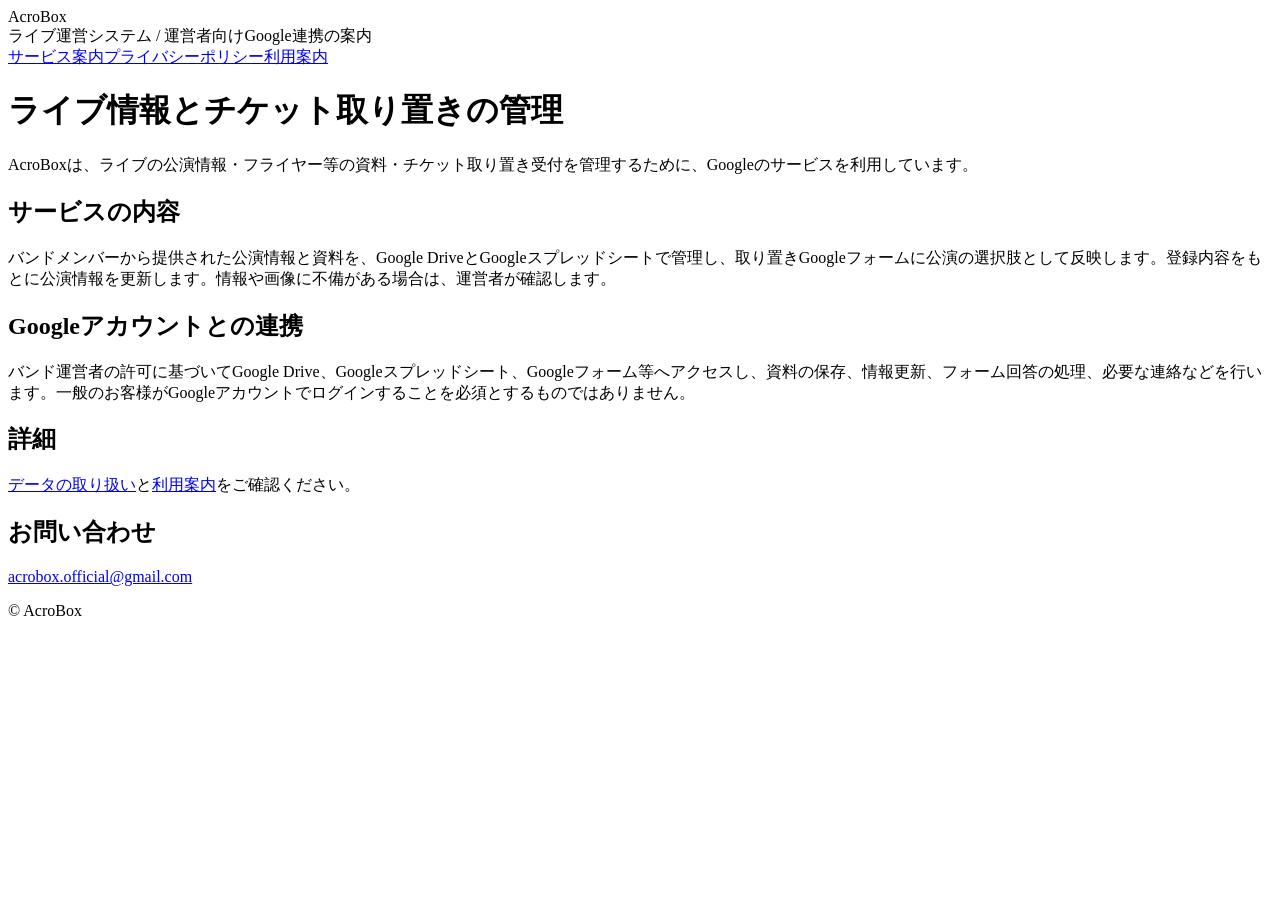
==== index.html @ 0d5246cf "Create index.html" ====
<!doctype html><html lang="ja"><head><meta charset="utf-8"><meta name="viewport" content="width=device-width, initial-scale=1"><title>AcroBox ライブ情報・チケット取り置き管理</title><link rel="stylesheet" href="style.css"></head><body><header><div class="brand">AcroBox</div><div class="sub">ライブ運営システム / 運営者向けGoogle連携の案内</div><nav aria-label="サイト案内"><a href="index.html" aria-current="page">サービス案内</a><a href="privacy.html">プライバシーポリシー</a><a href="terms.html">利用案内</a></nav></header><main><h1>ライブ情報とチケット取り置きの管理</h1><p>AcroBoxは、ライブの公演情報・フライヤー等の資料・チケット取り置き受付を管理するために、Googleのサービスを利用しています。</p><h2>サービスの内容</h2><p>バンドメンバーから提供された公演情報と資料を、Google DriveとGoogleスプレッドシートで管理し、取り置きGoogleフォームに公演の選択肢として反映します。登録内容をもとに公演情報を更新します。情報や画像に不備がある場合は、運営者が確認します。</p><h2>Googleアカウントとの連携</h2><p>バンド運営者の許可に基づいてGoogle Drive、Googleスプレッドシート、Googleフォーム等へアクセスし、資料の保存、情報更新、フォーム回答の処理、必要な連絡などを行います。一般のお客様がGoogleアカウントでログインすることを必須とするものではありません。</p><h2>詳細</h2><p><a href="privacy.html">データの取り扱い</a>と<a href="terms.html">利用案内</a>をご確認ください。</p><h2>お問い合わせ</h2><p><a href="mailto:acrobox.official@gmail.com">acrobox.official@gmail.com</a></p></main><footer>© AcroBox</footer></body></html>
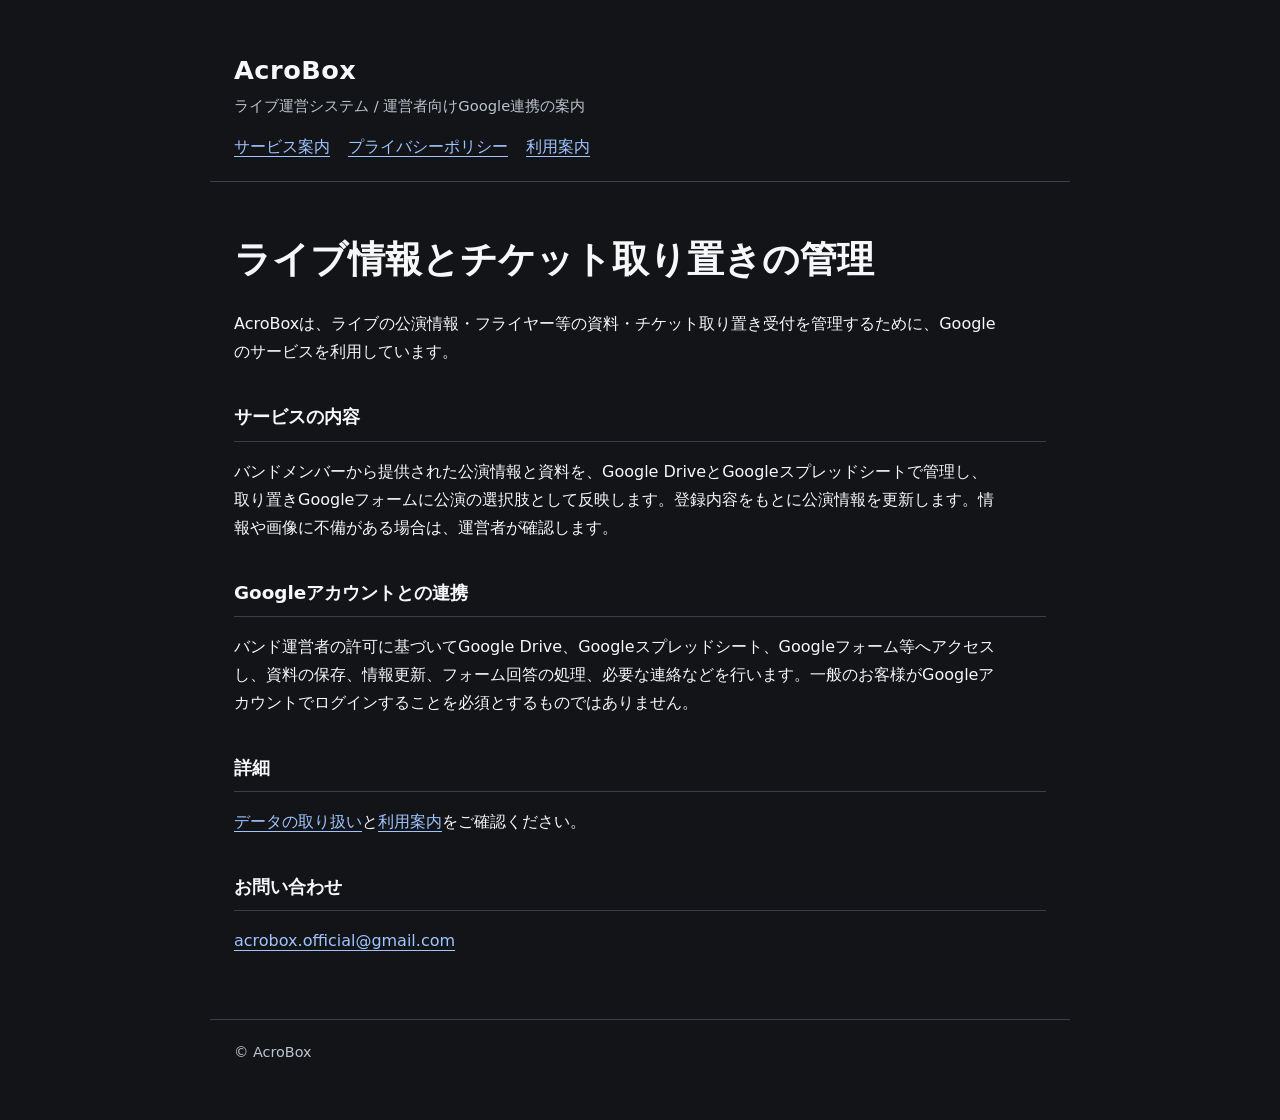
==== commit 1c41f82b: "Add Google site ownership verification" ====
--- a/index.html
+++ b/index.html
@@ -1 +1,2 @@
-<!doctype html><html lang="ja"><head><meta charset="utf-8"><meta name="viewport" content="width=device-width, initial-scale=1"><title>AcroBox ライブ情報・チケット取り置き管理</title><link rel="stylesheet" href="style.css"></head><body><header><div class="brand">AcroBox</div><div class="sub">ライブ運営システム / 運営者向けGoogle連携の案内</div><nav aria-label="サイト案内"><a href="index.html" aria-current="page">サービス案内</a><a href="privacy.html">プライバシーポリシー</a><a href="terms.html">利用案内</a></nav></header><main><h1>ライブ情報とチケット取り置きの管理</h1><p>AcroBoxは、ライブの公演情報・フライヤー等の資料・チケット取り置き受付を管理するために、Googleのサービスを利用しています。</p><h2>サービスの内容</h2><p>バンドメンバーから提供された公演情報と資料を、Google DriveとGoogleスプレッドシートで管理し、取り置きGoogleフォームに公演の選択肢として反映します。登録内容をもとに公演情報を更新します。情報や画像に不備がある場合は、運営者が確認します。</p><h2>Googleアカウントとの連携</h2><p>バンド運営者の許可に基づいてGoogle Drive、Googleスプレッドシート、Googleフォーム等へアクセスし、資料の保存、情報更新、フォーム回答の処理、必要な連絡などを行います。一般のお客様がGoogleアカウントでログインすることを必須とするものではありません。</p><h2>詳細</h2><p><a href="privacy.html">データの取り扱い</a>と<a href="terms.html">利用案内</a>をご確認ください。</p><h2>お問い合わせ</h2><p><a href="mailto:acrobox.official@gmail.com">acrobox.official@gmail.com</a></p></main><footer>© AcroBox</footer></body></html>
+<!doctype html><html lang="ja"><head><meta charset="utf-8"><meta name="viewport" content="width=device-width, initial-scale=1"><title>AcroBox ライブ情報・チケット取り置き管理</title><link rel="stylesheet" href="style.css"><meta name="google-site-verification" content="vGMjCJqKLiuYZI_A3G8eg3Kj4WfSI2qAi-bX5pMBN20" /></head><body><header><div class="brand">AcroBox</div><div class="sub">ライブ運営システム / 運営者向けGoogle連携の案内</div><nav aria-label="サイト案内"><a href="index.html" aria-current="page">サービス案内</a><a href="privacy.html">プライバシーポリシー</a><a href="terms.html">利用案内</a></nav></header><main><h1>ライブ情報とチケット取り置きの管理</h1><p>AcroBoxは、ライブの公演情報・フライヤー等の資料・チケット取り置き受付を管理するために、Googleのサービスを利用しています。</p><h2>サービスの内容</h2><p>バンドメンバーから提供された公演情報と資料を、Google DriveとGoogleスプレッドシートで管理し、取り置きGoogleフォームに公演の選択肢として反映します。登録内容をもとに公演情報を更新します。情報や画像に不備がある場合は、運営者が確認します。</p><h2>Googleアカウントとの連携</h2><p>バンド運営者の許可に基づいてGoogle Drive、Googleスプレッドシート、Googleフォーム等へアクセスし、資料の保存、情報更新、フォーム回答の処理、必要な連絡などを行います。一般のお客様がGoogleアカウントでログインすることを必須とするものではありません。</p><h2>詳細</h2><p><a href="privacy.html">データの取り扱い</a>と<a href="terms.html">利用案内</a>をご確認ください。</p><h2>お問い合わせ</h2><p><a href="mailto:acrobox.official@gmail.com">acrobox.official@gmail.com</a></p></main><footer>© AcroBox</footer></body></html>
+
--- a/style.css
+++ b/style.css
@@ -0,0 +1,15 @@
+:root {color-scheme:light; font-family:system-ui,-apple-system,BlinkMacSystemFont,"Noto Sans JP",sans-serif; color:#f6f7f8; background:#121417; line-height:1.75}
+* {box-sizing:border-box}
+body {margin:0}
+header, main, footer {max-width:860px; margin:auto; padding:20px 24px}
+header {padding-top:48px; border-bottom:1px solid #3b3e44}
+.brand {font-size:1.6rem; font-weight:800; letter-spacing:.02em}
+.sub {color:#bdc3ce; font-size:.92rem}
+nav {display:flex; gap:18px; flex-wrap:wrap; margin-top:14px}
+a {color:#9fc4ff; text-underline-offset:4px}
+main {padding-top:28px; padding-bottom:48px}
+h1 {font-size:clamp(1.5rem,5vw,2.3rem); line-height:1.4}
+h2 {font-size:1.15rem; border-bottom:1px solid #3b3e44; padding-bottom:7px; margin-top:35px}
+p,li {max-width:75ch}
+footer {font-size:.9rem; color:#bdc3ce; border-top:1px solid #3b3e44; padding-bottom:55px}
+.notice {border:1px solid #565b61; border-radius:8px; padding:14px; background:#1c1f24}
